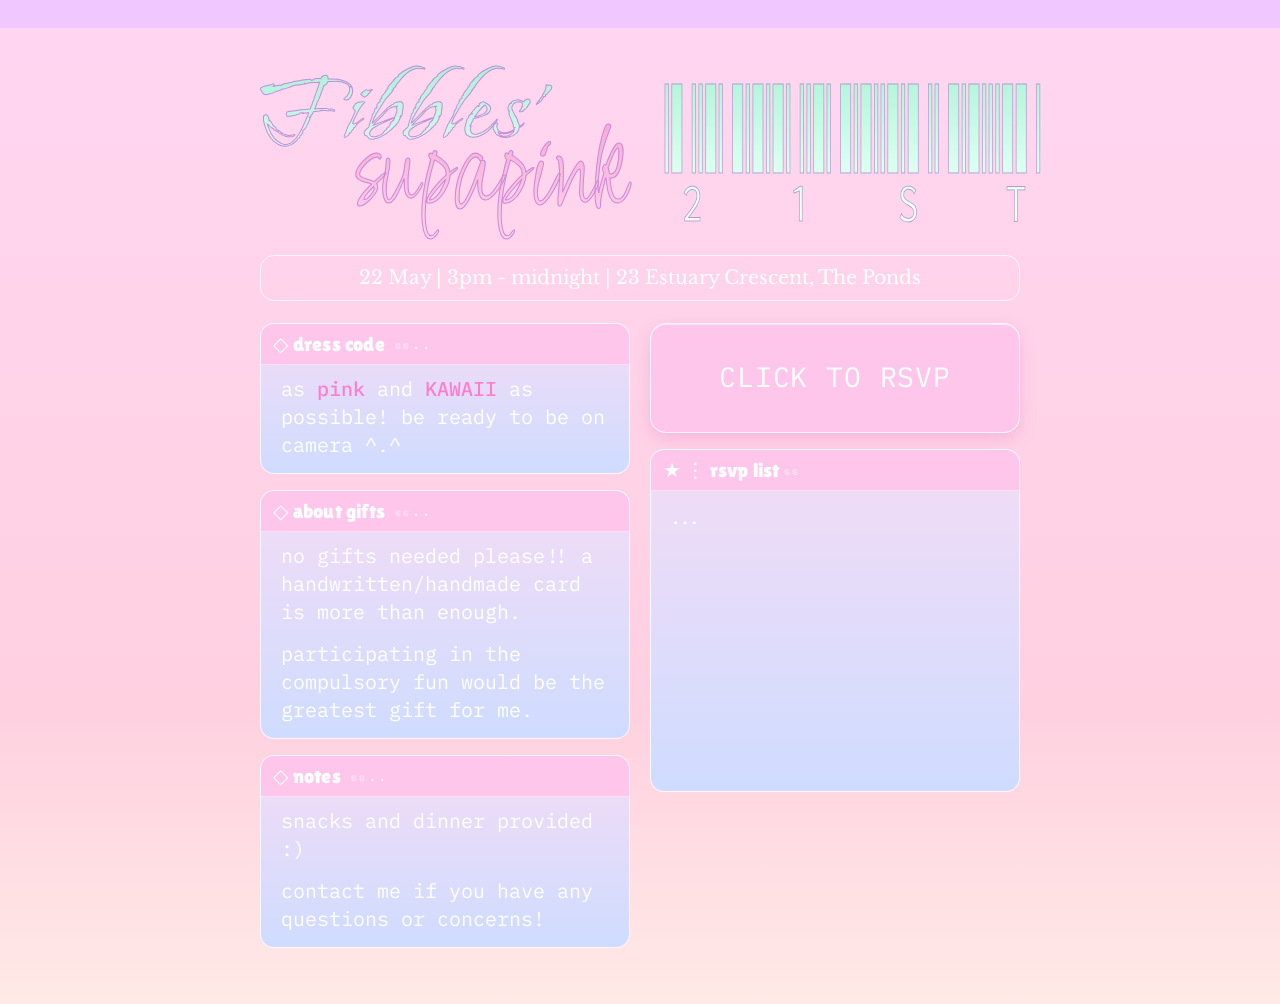
==== index.html @ 5b8d211f "functionalities and design mostly donee" ====
<!doctype html>
<html lang="en">
<head>
<meta charset="utf-8">
<meta name="viewport" content="width=device-width, initial-scale=1, viewport-fit=cover">
<title>Fibbles' Supapink 21st</title>
<link rel="stylesheet" href="https://fonts.googleapis.com/css2?family=Island+Moments&family=Libre+Barcode+39+Text&family=Libre+Baskerville&family=Licorice&family=Lilex:wght@400;500&family=Lilita+One&display=swap">
<link rel="stylesheet" href="style.css">
</head>
<body>
<div class="topband"></div>
<main class="wrap">
  <header class="lockup" id="lockup" aria-label="Fibbles' Supapink 21st">
    <div class="script" id="script" aria-hidden="true"><span class="fibbles">Fibbles'</span><span class="supa">supapink</span></div>
    <div class="code" id="code" aria-hidden="true">2 1 S T</div>
  </header>

  <div class="when">22 May | 3pm - midnight | 23 Estuary Crescent, The Ponds</div>

  <p class="thanks" id="thanks" role="status" hidden></p>

  <div class="cols">
    <div class="col">
      <section class="win">
        <h2>&#9671; dress code <i>&#11833;&#11833; &bull; &bull;</i></h2>
        <p>as <span class="hl">pink</span> and <span class="hl">KAWAII</span> as possible! be ready to be on camera ^.^</p>
      </section>
      <section class="win">
        <h2>&#9671; about gifts <i>&#11833;&#11833; &bull; &bull;</i></h2>
        <p>no gifts needed please!! a handwritten/handmade card is more than enough.</p>
        <p>participating in the compulsory fun would be the greatest gift for me.</p>
      </section>
      <section class="win">
        <h2>&#9671; notes <i>&#11833;&#11833; &bull; &bull;</i></h2>
        <p>snacks and dinner provided :)</p>
        <p>contact me if you have any questions or concerns!</p>
      </section>
    </div>

    <div class="col right">
      <a class="rsvp-btn" href="rsvp.html">click to rsvp</a>

      <section class="win" aria-labelledby="list-title">
        <h2 class="list-head"><span id="list-title">&#9733; &#8942; rsvp list <i>&#11833;&#11833;</i></span><span class="n" id="rsvp-count"></span></h2>
        <ul class="list" id="rsvp-list" aria-live="polite"><li class="empty">...</li></ul>
      </section>
    </div>
  </div>
</main>
<script src="script.js"></script>
</body>
</html>
---- style.css ----
/* Layout: one centred column. Title lockup on top (script words left, barcode right, stacking when narrow), a details pill, then two columns of pastel "window" cards (info left, RSVP right) that stack on phones. Single deliberate look: pink-to-blue pastel, plain white text, no dark variant. */
:root {
  --band: #f0c8ff;
  --sky-top: #ffd6f2;
  --sky-bottom: #ffeae6;
  --pink: #ffc6ec;
  --pink-deep: #ff7ccd;
  --blue: #cfdcff;
  --line: #ffffffcc;
  --ink: #ffffff;
  --field-ink: #8a3f72;
  --plum: #4a3a52;
  --fibbles: "Island Moments", "Brush Script MT", cursive;
  --supa: "Licorice", "Brush Script MT", cursive;
  --barcode: "Libre Barcode 39 Text", monospace;
  --head: "Lilita One", "Arial Rounded MT Bold", system-ui, sans-serif;
  --body: "Lilex", ui-monospace, Menlo, monospace;
  --serif: "Libre Baskerville", Georgia, serif;
  color-scheme: light;
}
* { box-sizing: border-box; }
body {
  margin: 0;
  min-height: 100dvh;
  background-color: var(--sky-top);
  background-image: linear-gradient(180deg, var(--sky-top) 0%, #ffd0e0 70%, var(--sky-bottom) 100%);
  color: var(--ink);
  font-family: var(--body);
  font-size: 20px;
  line-height: 1.4;
  padding-left: max(16px, env(safe-area-inset-left, 0px));
  padding-right: max(16px, env(safe-area-inset-right, 0px));
  padding-block: 0 56px;
}
body::before {
  content: "";
  position: fixed;
  inset: 0 0 auto;
  height: env(safe-area-inset-top, 0px);
  background: var(--band);
  z-index: 10;
}
.topband { height: 28px; background: var(--band); margin-inline: calc(-1 * max(16px, env(safe-area-inset-left, 0px))) calc(-1 * max(16px, env(safe-area-inset-right, 0px))); }
.wrap { max-width: 1000px; margin: 0 auto; display: flex; flex-direction: column; align-items: center; gap: 22px; padding-top: 26px; }

/* title lockup: fonts are sized in px at 128/128/150 and scaled down by script only when the row would overflow */
.lockup { --k1: 1; --k2: 1; display: flex; align-items: flex-end; justify-content: center; gap: 24px; width: 100%; }
.lockup.stack { flex-direction: column; align-items: center; gap: 0; }
.script { flex: none; font-size: calc(128px * var(--k1)); line-height: 1; padding: .08em .12em .04em; }
.script span { display: block; width: max-content; white-space: nowrap; line-height: .8; padding: .15em .25em; -webkit-text-stroke: calc(1px * var(--k1)) #c98ad8; background-clip: text; -webkit-background-clip: text; color: transparent; -webkit-text-fill-color: transparent; }
.fibbles { font-family: var(--fibbles); margin: -.15em -.25em; background-image: linear-gradient(180deg, #9ff0d4, #e8fff6); }
.supa { font-family: var(--supa); margin: -.62em -.25em -.15em .5em; background-image: linear-gradient(180deg, #f7a6d4, #ffd4ee); }
.code { --sx: .75; transform: scaleX(var(--sx)); transform-origin: left bottom; flex: none; width: max-content; font-family: var(--barcode); font-size: calc(150px * var(--k2)); line-height: 1; white-space: pre; -webkit-text-stroke: calc(1px * var(--k2)) #b99ad0; background-image: linear-gradient(180deg, #b5f5dc 0%, #d9fff0 55%, #ffffff 100%); background-clip: text; -webkit-background-clip: text; color: transparent; -webkit-text-fill-color: transparent; }

/* details pill */
.when { width: 100%; max-width: 760px; text-align: center; border: 1px solid var(--line); border-radius: 14px; padding: 9px 14px; font-family: var(--serif); font-size: 19px; line-height: 1.35; text-wrap: balance; }

/* thank-you banner shown after an RSVP */
.thanks { width: 100%; max-width: 760px; margin: 0; text-align: center; border: 1px solid var(--line); border-radius: 14px; background: var(--pink); padding: 12px 18px; font-size: 20px; line-height: 1.35; box-shadow: 0 6px 16px rgba(220, 120, 190, .22), 0 1px 0 #fff8 inset; animation: thanks-in .4s ease both; }
@keyframes thanks-in { from { opacity: 0; transform: translateY(-6px); } to { opacity: 1; transform: none; } }

/* columns */
.cols { width: 100%; max-width: 760px; display: grid; grid-template-columns: minmax(0, 1fr) minmax(0, 1fr); gap: 20px; align-items: start; }
.col { display: flex; flex-direction: column; gap: 16px; min-width: 0; }

.win { border: 1px solid var(--line); border-radius: 14px; overflow: hidden; background: linear-gradient(180deg, #f3dcf5 0%, var(--blue) 100%); box-shadow: 0 1px 0 #fff8 inset; }
.win h2 { margin: 0; background: var(--pink); font-family: var(--head); font-weight: 400; font-size: 20px; letter-spacing: .01em; padding: 6px 12px; display: flex; align-items: baseline; gap: 10px; border-bottom: 1px solid #fff6; }
.win h2 i { font-style: normal; font-size: 12px; opacity: .8; letter-spacing: .15em; }
.win p { margin: 0; padding: 10px 20px 14px; font-size: 20px; }
.win p + p { padding-top: 0; }
.hl { color: var(--pink-deep); font-weight: 500; }

/* RSVP button on the main page (links to rsvp.html) */
.rsvp-btn { display: flex; align-items: center; justify-content: center; text-align: center; text-decoration: none; width: 100%; min-height: 110px; border: 1px solid var(--line); border-radius: 16px; background: var(--pink); color: var(--ink); font-family: var(--body); font-size: 28px; letter-spacing: .03em; text-transform: uppercase; box-shadow: 0 6px 16px rgba(220, 120, 190, .28), 0 1px 0 #fff8 inset; transition: transform .15s ease, box-shadow .15s ease, background-color .15s ease; padding: 14px; }
.rsvp-btn:hover { background: #ffb8e6; transform: translateY(-1px); }
.rsvp-btn:active { transform: translateY(1px); box-shadow: 0 2px 6px rgba(220, 120, 190, .3); }
.rsvp-btn:focus-visible, .submit:focus-visible, .name-row input:focus-visible { outline: 3px solid #fff; outline-offset: 2px; box-shadow: 0 0 0 5px var(--pink-deep); }

/* RSVP page */
.card { width: 100%; max-width: 630px; border-radius: 16px; background: linear-gradient(180deg, #dcc8fb 0%, #e8dcfc 28%, #f6efff 62%, #ffffff 100%); box-shadow: 0 8px 20px rgba(160, 120, 190, .25); padding: 36px 38px 40px; display: flex; flex-direction: column; align-items: center; gap: 28px; margin-top: 8px; }
.name-row { display: flex; align-items: center; gap: 18px; width: 100%; }
.name-row label { font-family: var(--head); font-size: 30px; color: var(--plum); white-space: nowrap; }
.name-row input { flex: 1; min-width: 0; height: 58px; border: 0; border-radius: 0; background: #fff; font-family: var(--body); font-size: 22px; color: var(--field-ink); padding: 0 14px; }
.ask { margin: 0; font-family: var(--head); font-weight: 400; font-size: 30px; color: var(--plum); }
.stars-set { border: 0; margin: 0; padding: 0; min-width: 0; width: 100%; }
.stars-set .ask { display: block; width: 100%; padding: 0; margin-bottom: 18px; text-align: center; }
.stars { display: flex; justify-content: center; gap: 18px; flex-wrap: wrap; }
.star { position: relative; display: block; width: 210px; cursor: pointer; }
.star input { position: absolute; opacity: 0; inset: 0; width: 100%; height: 100%; margin: 0; cursor: pointer; }
.star svg { display: block; width: 100%; height: auto; transition: transform .15s ease, filter .15s ease; }
.star .edge { stroke: #b99ad0; stroke-width: 26; stroke-linejoin: round; fill: #b99ad0; }
.star .face { stroke-width: 24; stroke-linejoin: round; }
.star.yes .face { fill: #ffc9e8; stroke: #ffc9e8; }
.star.no .face { fill: #cbdeff; stroke: #cbdeff; }
.star-text { position: absolute; inset: 0; display: flex; align-items: center; justify-content: center; padding-top: 8px; font-family: var(--head); font-size: 28px; line-height: 1.15; color: #fff; text-align: left; pointer-events: none; }
.star:hover svg { transform: scale(1.03); }
.star input:checked ~ svg { transform: scale(1.08); filter: drop-shadow(0 0 3px #fff) drop-shadow(0 0 9px #fff); }
.star input:focus-visible ~ svg { filter: drop-shadow(0 0 0 #fff) drop-shadow(0 0 5px var(--pink-deep)); }
.submit { appearance: none; width: 278px; max-width: 100%; height: 105px; border: 1px solid var(--line); border-radius: 12px; background: var(--pink); color: #fff; font-family: var(--body); font-size: 28px; letter-spacing: .03em; text-transform: uppercase; cursor: pointer; box-shadow: 0 6px 16px rgba(220, 120, 190, .3), 0 1px 0 #fff8 inset; margin-top: 6px; transition: transform .15s ease, background-color .15s ease; }
.submit:hover { background: #ffb8e6; transform: translateY(-1px); }
.submit:active { transform: translateY(1px); }
.submit[disabled] { opacity: .6; cursor: default; transform: none; }
.msg { margin: -8px 0 0; min-height: 1.4em; font-size: 16px; color: var(--plum); text-align: center; }

.list-head { justify-content: space-between; }
.list-head .n { font-family: var(--body); font-size: 14px; letter-spacing: .04em; }
.list { list-style: none; margin: 0; padding: 12px 16px; height: 300px; overflow-y: auto; display: flex; flex-direction: column; gap: 6px; scrollbar-width: thin; scrollbar-color: #ffffff99 transparent; }
.list li { display: grid; grid-template-columns: 1fr auto; gap: 2px 10px; align-items: baseline; padding-bottom: 6px; border-bottom: 1px dashed #ffffff88; }
.list li:last-child { border-bottom: 0; }
.list .who { min-width: 0; overflow-wrap: anywhere; }
.list .st { font-size: 14px; white-space: nowrap; }
.list .note { grid-column: 1 / -1; font-size: 15px; overflow-wrap: anywhere; }
.list .empty { display: block; border: 0; }

@media (max-width: 620px) {
  .cols { grid-template-columns: minmax(0, 1fr); }
  .col.right { order: -1; }
  .when { font-size: 16px; }
  .rsvp-btn { min-height: 90px; font-size: 25px; }
  .list { height: 250px; }
}
@media (max-width: 520px) {
  .card { padding: 26px 20px 30px; }
  .name-row { flex-direction: column; align-items: stretch; gap: 8px; }
  .name-row label, .ask { font-size: 26px; }
}
@media (prefers-reduced-motion: reduce) { .rsvp-btn, .submit, .star svg { transition: none; } .thanks { animation: none; } }
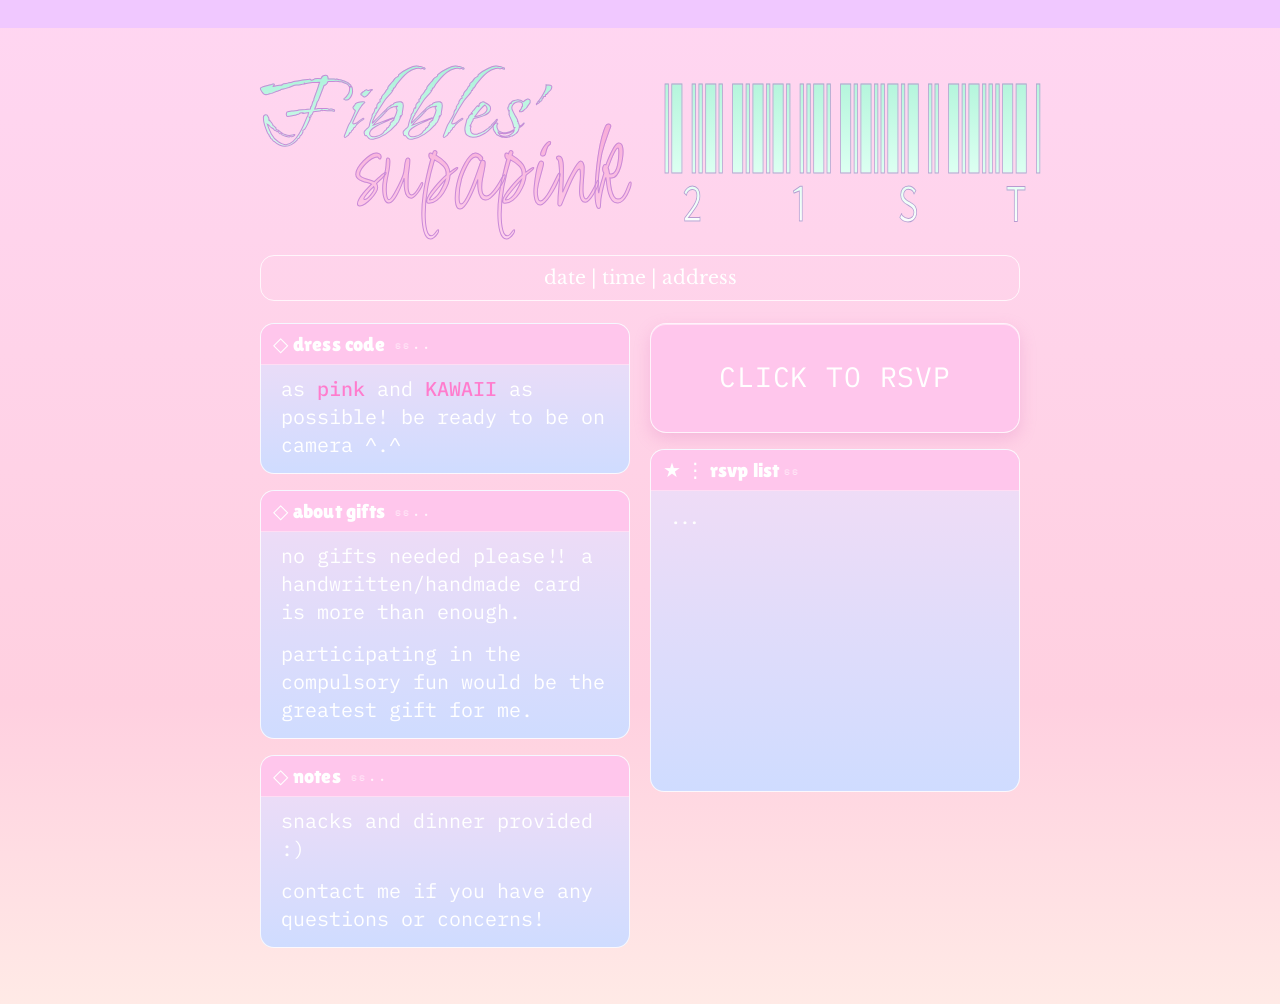
==== commit bc62222b: "censor info for now" ====
--- a/index.html
+++ b/index.html
@@ -15,7 +15,7 @@
     <div class="code" id="code" aria-hidden="true">2 1 S T</div>
   </header>
 
-  <div class="when">22 May | 3pm - midnight | 23 Estuary Crescent, The Ponds</div>
+  <div class="when">date | time | address</div>
 
   <p class="thanks" id="thanks" role="status" hidden></p>
 
